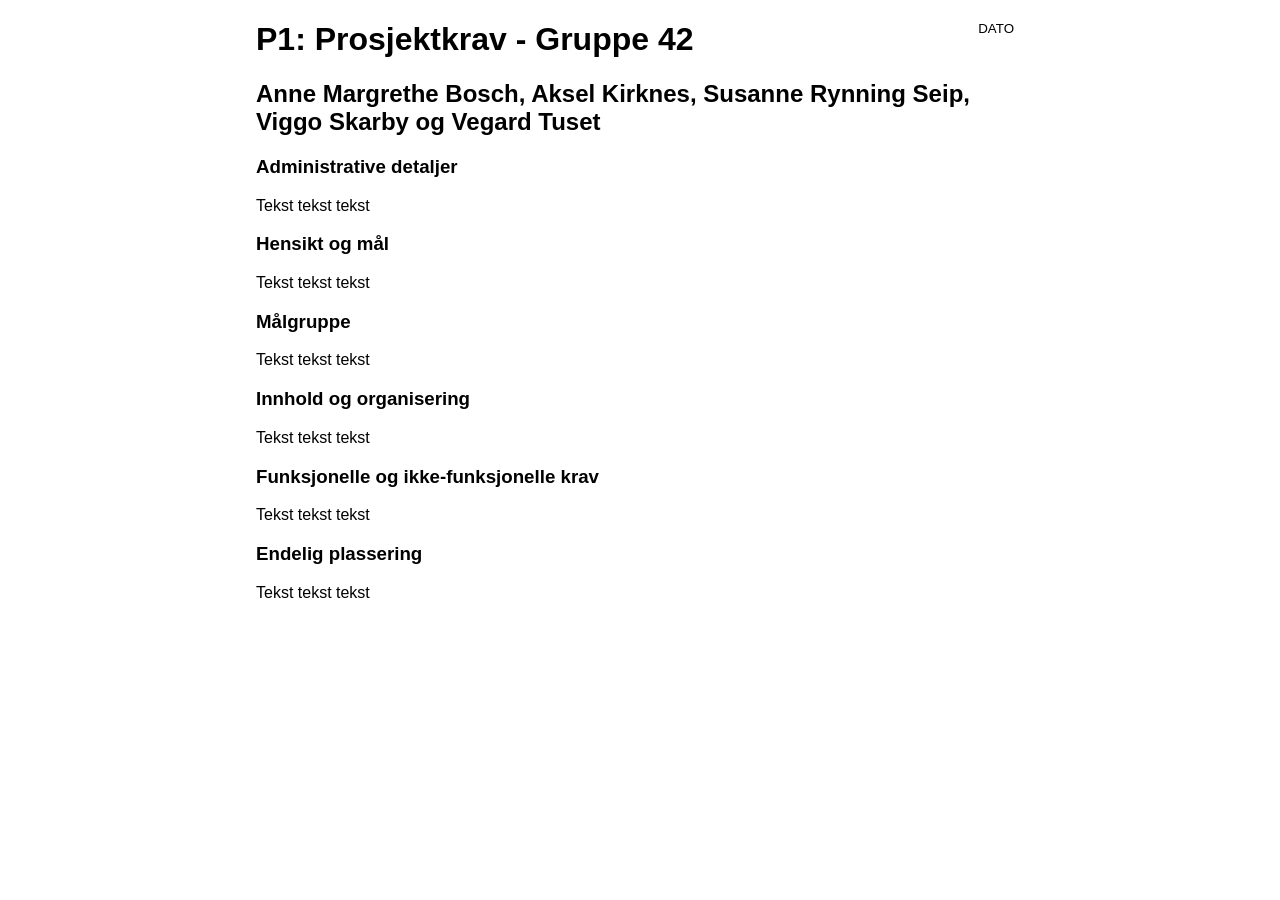
==== P1/P1_requirements_42.html @ 7f23d785 "Satt opp P1 html + css Lagd html med overskrifter fra oppgaveteksten og css med litt styling" ====
<!DOCTYPE html>
<html lang="en" dir="ltr">
  <head>
    <meta charset="utf-8">
    <title></title>
    <link rel="stylesheet" href="style.css">
  </head>
  <body>
    <header>
      <sub>DATO</sub>
      <h1>P1: Prosjektkrav - Gruppe 42</h1>
      <h2>Anne Margrethe Bosch, Aksel Kirknes, Susanne Rynning Seip, Viggo Skarby og Vegard Tuset</h2>
    </header>
    <main>
      <section>
        <h3>Administrative detaljer</h3>
        <p>Tekst tekst tekst</p>
      </section>
      <section>
        <h3>Hensikt og mål</h3>
        <p>Tekst tekst tekst</p>
      </section>
      <section>
        <h3>Målgruppe</h3>
        <p>Tekst tekst tekst</p>
      </section>
      <section>
        <h3>Innhold og organisering</h3>
        <p>Tekst tekst tekst</p>
      </section>
      <section>
        <h3>Funksjonelle og ikke-funksjonelle krav</h3>
        <p>Tekst tekst tekst</p>
      </section>
      <section>
        <h3>Endelig plassering</h3>
        <p>Tekst tekst tekst</p>
      </section>
    </main>
  </body>
</html>
---- P1/style.css ----
body {
  width: 60%;
  margin: auto;
  font-family: "Trebuchet MS", Arial;
}

header {
  position: relative;
}

sub {
  position: absolute;
  right: 10px;
}

h2 {
  
}
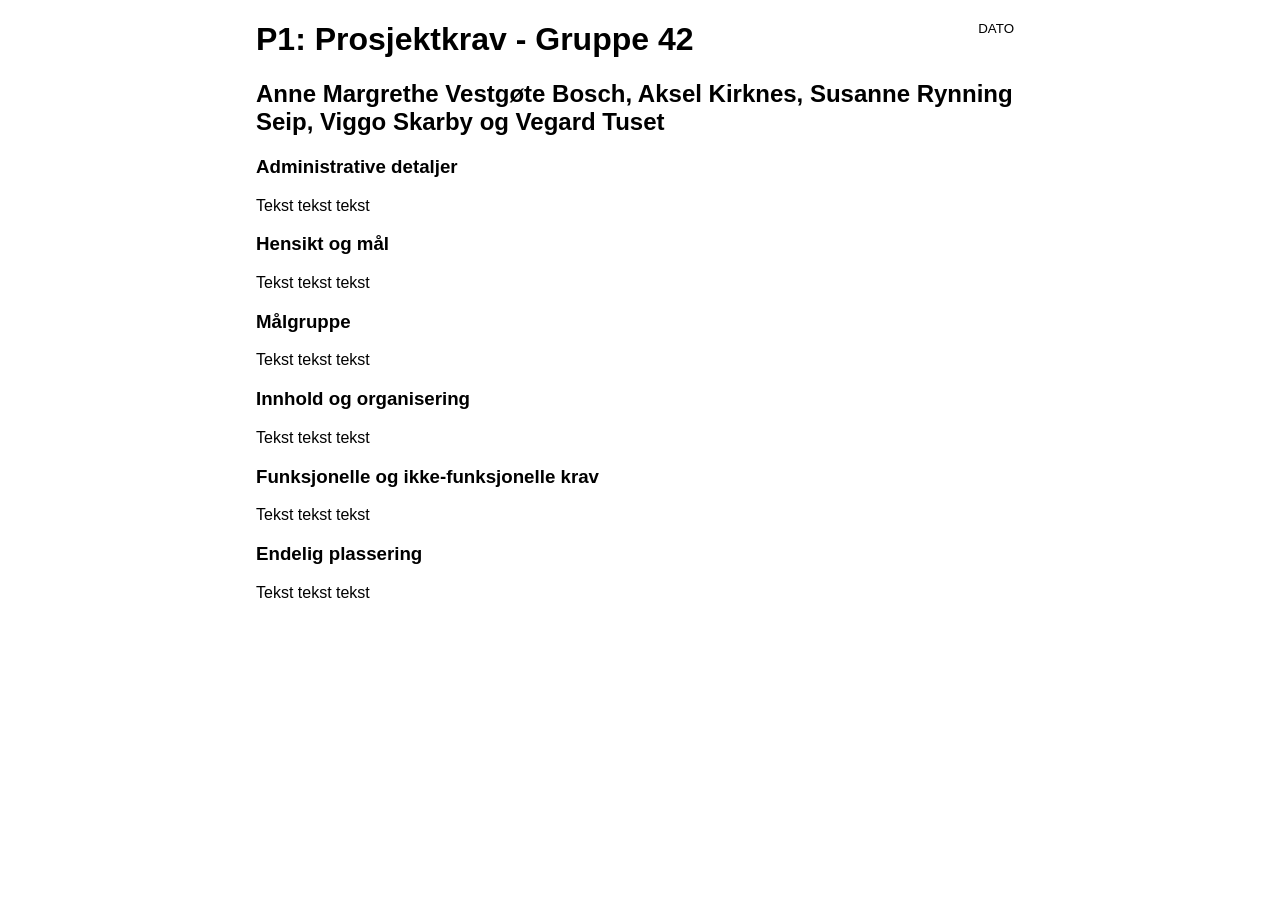
==== commit ea9957ee: "Name update :)" ====
--- a/P1/P1_requirements_42.html
+++ b/P1/P1_requirements_42.html
@@ -9,7 +9,7 @@
     <header>
       <sub>DATO</sub>
       <h1>P1: Prosjektkrav - Gruppe 42</h1>
-      <h2>Anne Margrethe Bosch, Aksel Kirknes, Susanne Rynning Seip, Viggo Skarby og Vegard Tuset</h2>
+      <h2>Anne Margrethe Vestgøte Bosch, Aksel Kirknes, Susanne Rynning Seip, Viggo Skarby og Vegard Tuset</h2>
     </header>
     <main>
       <section>
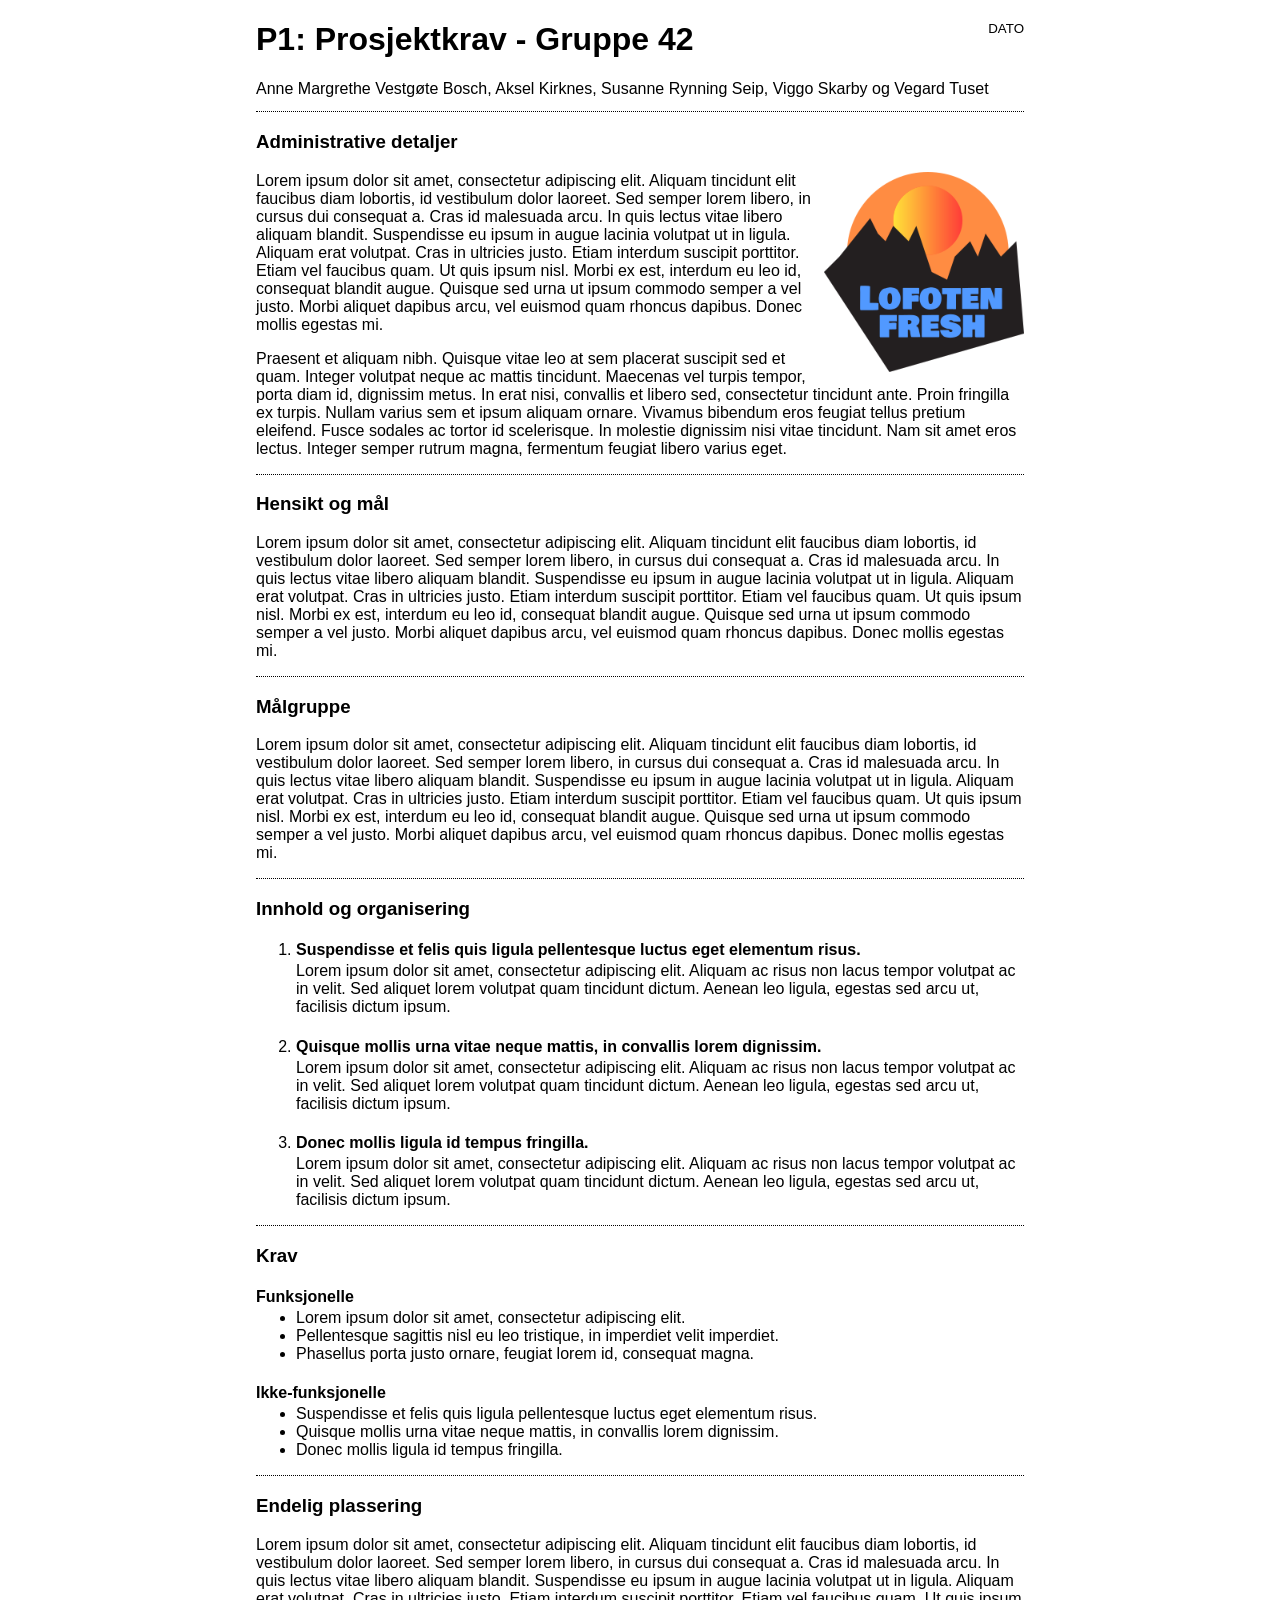
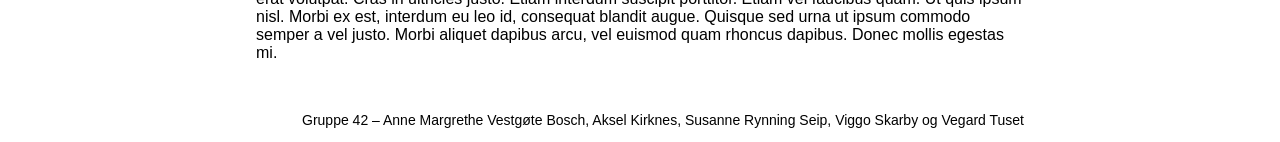
==== commit 3d93a67d: "Formatering av P1 Gjort litt fancy(ere) og lagt til lister og logo" ====
--- a/P1/P1_requirements_42.html
+++ b/P1/P1_requirements_42.html
@@ -14,28 +14,58 @@
     <main>
       <section>
         <h3>Administrative detaljer</h3>
-        <p>Tekst tekst tekst</p>
+        <img src="logo.png" alt="Logo for Lofotoen Fresh" id="logo">
+        <p>Lorem ipsum dolor sit amet, consectetur adipiscing elit. Aliquam tincidunt elit faucibus diam lobortis, id vestibulum dolor laoreet. Sed semper lorem libero, in cursus dui consequat a. Cras id malesuada arcu. In quis lectus vitae libero aliquam blandit. Suspendisse eu ipsum in augue lacinia volutpat ut in ligula. Aliquam erat volutpat. Cras in ultricies justo. Etiam interdum suscipit porttitor. Etiam vel faucibus quam. Ut quis ipsum nisl. Morbi ex est, interdum eu leo id, consequat blandit augue. Quisque sed urna ut ipsum commodo semper a vel justo. Morbi aliquet dapibus arcu, vel euismod quam rhoncus dapibus. Donec mollis egestas mi.</p>
+
+        <p>Praesent et aliquam nibh. Quisque vitae leo at sem placerat suscipit sed et quam. Integer volutpat neque ac mattis tincidunt. Maecenas vel turpis tempor, porta diam id, dignissim metus. In erat nisi, convallis et libero sed, consectetur tincidunt ante. Proin fringilla ex turpis. Nullam varius sem et ipsum aliquam ornare. Vivamus bibendum eros feugiat tellus pretium eleifend. Fusce sodales ac tortor id scelerisque. In molestie dignissim nisi vitae tincidunt. Nam sit amet eros lectus. Integer semper rutrum magna, fermentum feugiat libero varius eget.</p>
       </section>
       <section>
         <h3>Hensikt og mål</h3>
-        <p>Tekst tekst tekst</p>
+        <p>Lorem ipsum dolor sit amet, consectetur adipiscing elit. Aliquam tincidunt elit faucibus diam lobortis, id vestibulum dolor laoreet. Sed semper lorem libero, in cursus dui consequat a. Cras id malesuada arcu. In quis lectus vitae libero aliquam blandit. Suspendisse eu ipsum in augue lacinia volutpat ut in ligula. Aliquam erat volutpat. Cras in ultricies justo. Etiam interdum suscipit porttitor. Etiam vel faucibus quam. Ut quis ipsum nisl. Morbi ex est, interdum eu leo id, consequat blandit augue. Quisque sed urna ut ipsum commodo semper a vel justo. Morbi aliquet dapibus arcu, vel euismod quam rhoncus dapibus. Donec mollis egestas mi.</p>
       </section>
       <section>
         <h3>Målgruppe</h3>
-        <p>Tekst tekst tekst</p>
+        <p>Lorem ipsum dolor sit amet, consectetur adipiscing elit. Aliquam tincidunt elit faucibus diam lobortis, id vestibulum dolor laoreet. Sed semper lorem libero, in cursus dui consequat a. Cras id malesuada arcu. In quis lectus vitae libero aliquam blandit. Suspendisse eu ipsum in augue lacinia volutpat ut in ligula. Aliquam erat volutpat. Cras in ultricies justo. Etiam interdum suscipit porttitor. Etiam vel faucibus quam. Ut quis ipsum nisl. Morbi ex est, interdum eu leo id, consequat blandit augue. Quisque sed urna ut ipsum commodo semper a vel justo. Morbi aliquet dapibus arcu, vel euismod quam rhoncus dapibus. Donec mollis egestas mi.</p>
       </section>
       <section>
         <h3>Innhold og organisering</h3>
-        <p>Tekst tekst tekst</p>
+        <ol>
+          <li>
+            <h4>Suspendisse et felis quis ligula pellentesque luctus eget elementum risus.</h4>
+            <p>Lorem ipsum dolor sit amet, consectetur adipiscing elit. Aliquam ac risus non lacus tempor volutpat ac in velit. Sed aliquet lorem volutpat quam tincidunt dictum. Aenean leo ligula, egestas sed arcu ut, facilisis dictum ipsum.</p>
+          </li>
+          <li>
+            <h4>Quisque mollis urna vitae neque mattis, in convallis lorem dignissim.</h4>
+            <p>Lorem ipsum dolor sit amet, consectetur adipiscing elit. Aliquam ac risus non lacus tempor volutpat ac in velit. Sed aliquet lorem volutpat quam tincidunt dictum. Aenean leo ligula, egestas sed arcu ut, facilisis dictum ipsum.</p>
+          </li>
+          <li>
+            <h4>Donec mollis ligula id tempus fringilla.</h4>
+            <p>Lorem ipsum dolor sit amet, consectetur adipiscing elit. Aliquam ac risus non lacus tempor volutpat ac in velit. Sed aliquet lorem volutpat quam tincidunt dictum. Aenean leo ligula, egestas sed arcu ut, facilisis dictum ipsum.</p>
+          </li>
+        </ol>
       </section>
       <section>
-        <h3>Funksjonelle og ikke-funksjonelle krav</h3>
-        <p>Tekst tekst tekst</p>
+        <h3>Krav</h3>
+        <h4>Funksjonelle</h4>
+        <ul>
+          <li>Lorem ipsum dolor sit amet, consectetur adipiscing elit.</li>
+          <li>Pellentesque sagittis nisl eu leo tristique, in imperdiet velit imperdiet.</li>
+          <li>Phasellus porta justo ornare, feugiat lorem id, consequat magna.</li>
+        </ul>
+        <h4>Ikke-funksjonelle</h4>
+        <ul>
+          <li>Suspendisse et felis quis ligula pellentesque luctus eget elementum risus.</li>
+          <li>Quisque mollis urna vitae neque mattis, in convallis lorem dignissim.</li>
+          <li>Donec mollis ligula id tempus fringilla.</li>
+        </ul>
       </section>
       <section>
         <h3>Endelig plassering</h3>
-        <p>Tekst tekst tekst</p>
+        <p>Lorem ipsum dolor sit amet, consectetur adipiscing elit. Aliquam tincidunt elit faucibus diam lobortis, id vestibulum dolor laoreet. Sed semper lorem libero, in cursus dui consequat a. Cras id malesuada arcu. In quis lectus vitae libero aliquam blandit. Suspendisse eu ipsum in augue lacinia volutpat ut in ligula. Aliquam erat volutpat. Cras in ultricies justo. Etiam interdum suscipit porttitor. Etiam vel faucibus quam. Ut quis ipsum nisl. Morbi ex est, interdum eu leo id, consequat blandit augue. Quisque sed urna ut ipsum commodo semper a vel justo. Morbi aliquet dapibus arcu, vel euismod quam rhoncus dapibus. Donec mollis egestas mi.</p>
       </section>
     </main>
+    <footer>
+      <p>Gruppe 42 – Anne Margrethe Vestgøte Bosch, Aksel Kirknes, Susanne Rynning Seip, Viggo Skarby og Vegard Tuset</p>
+    </footer>
   </body>
 </html>
--- a/P1/style.css
+++ b/P1/style.css
@@ -2,7 +2,20 @@
 body {
   width: 60%;
   margin: auto;
-  font-family: "Trebuchet MS", Arial;
+  font-family: "Trebuchet MS", Arial, sans-serif;
+}
+
+h2 {
+  font-size: 16px;
+  font-weight: normal;
+}
+
+h4 {
+  margin-bottom: 3px;
+}
+
+h4 + p, h4 + ul {
+  margin-top: 0px;
 }
 
 header {
@@ -11,9 +24,22 @@
 
 sub {
   position: absolute;
-  right: 10px;
+  right: 0px;
 }
 
-h2 {
-  
+section {
+  border-top-style: dotted;
+  border-top-width: thin;
 }
+
+#logo {
+  width: 200px;
+  float: right;
+
+}
+
+footer {
+  text-align: right;
+  font-size: 14px;
+  margin-top: 50px;
+}
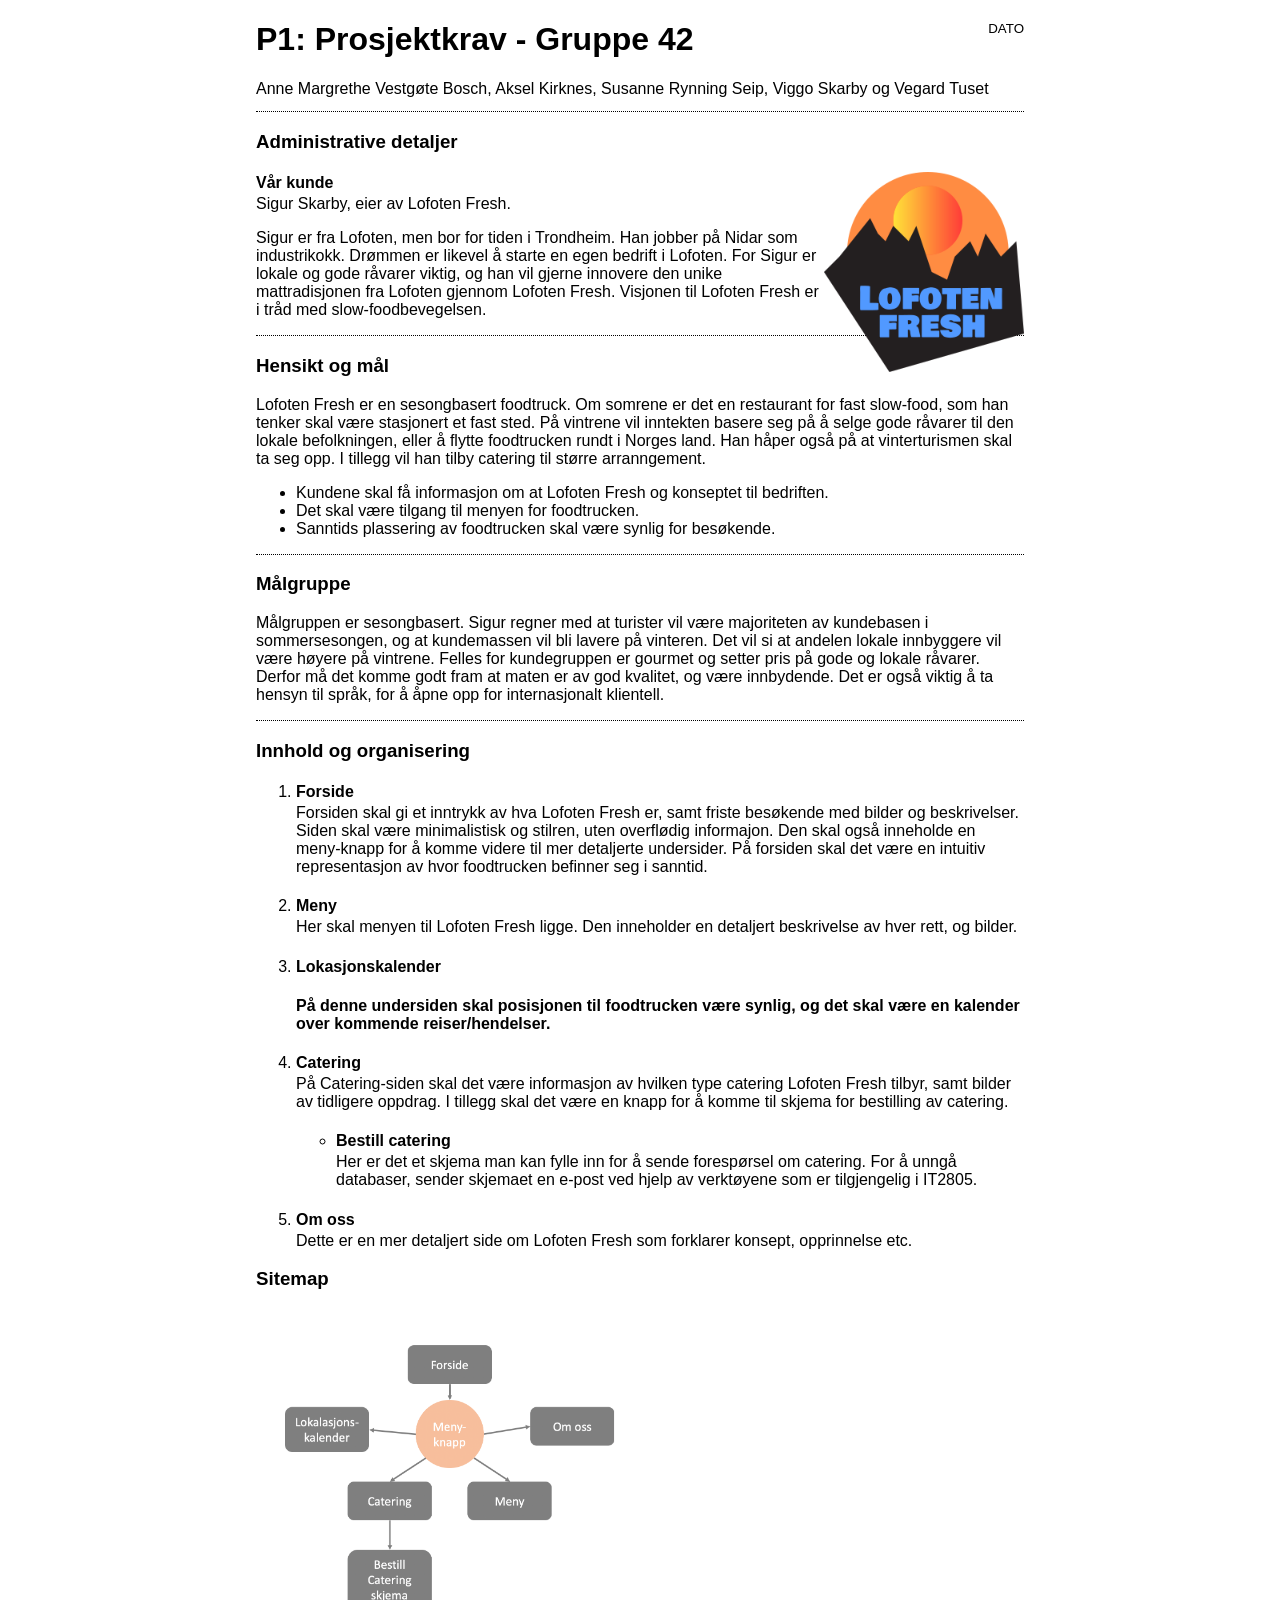
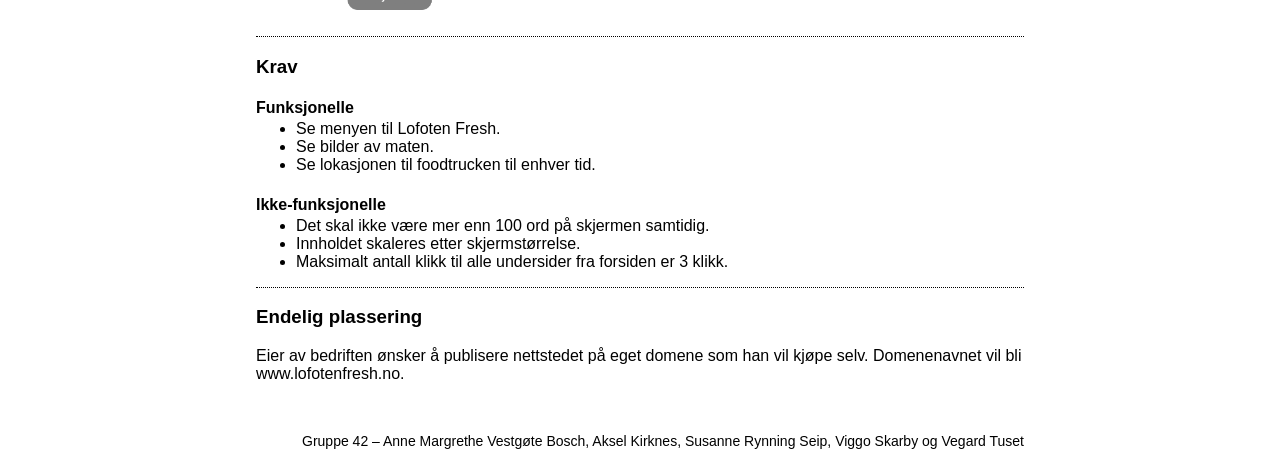
==== commit 85bba1c9: "Add info for P1" ====
--- a/P1/P1_requirements_42.html
+++ b/P1/P1_requirements_42.html
@@ -15,53 +15,74 @@
       <section>
         <h3>Administrative detaljer</h3>
         <img src="logo.png" alt="Logo for Lofotoen Fresh" id="logo">
-        <p>Lorem ipsum dolor sit amet, consectetur adipiscing elit. Aliquam tincidunt elit faucibus diam lobortis, id vestibulum dolor laoreet. Sed semper lorem libero, in cursus dui consequat a. Cras id malesuada arcu. In quis lectus vitae libero aliquam blandit. Suspendisse eu ipsum in augue lacinia volutpat ut in ligula. Aliquam erat volutpat. Cras in ultricies justo. Etiam interdum suscipit porttitor. Etiam vel faucibus quam. Ut quis ipsum nisl. Morbi ex est, interdum eu leo id, consequat blandit augue. Quisque sed urna ut ipsum commodo semper a vel justo. Morbi aliquet dapibus arcu, vel euismod quam rhoncus dapibus. Donec mollis egestas mi.</p>
-
-        <p>Praesent et aliquam nibh. Quisque vitae leo at sem placerat suscipit sed et quam. Integer volutpat neque ac mattis tincidunt. Maecenas vel turpis tempor, porta diam id, dignissim metus. In erat nisi, convallis et libero sed, consectetur tincidunt ante. Proin fringilla ex turpis. Nullam varius sem et ipsum aliquam ornare. Vivamus bibendum eros feugiat tellus pretium eleifend. Fusce sodales ac tortor id scelerisque. In molestie dignissim nisi vitae tincidunt. Nam sit amet eros lectus. Integer semper rutrum magna, fermentum feugiat libero varius eget.</p>
+        <h4>Vår kunde</h4>
+        <p>Sigur Skarby, eier av Lofoten Fresh.</p>
+        <p>Sigur er fra Lofoten, men bor for tiden i Trondheim. Han jobber på Nidar som industrikokk. Drømmen er likevel å starte en egen bedrift i Lofoten. For Sigur er lokale og gode råvarer viktig, og han vil gjerne innovere den unike mattradisjonen fra Lofoten gjennom Lofoten Fresh. Visjonen til Lofoten Fresh er i tråd med slow-foodbevegelsen.</p>
       </section>
       <section>
         <h3>Hensikt og mål</h3>
-        <p>Lorem ipsum dolor sit amet, consectetur adipiscing elit. Aliquam tincidunt elit faucibus diam lobortis, id vestibulum dolor laoreet. Sed semper lorem libero, in cursus dui consequat a. Cras id malesuada arcu. In quis lectus vitae libero aliquam blandit. Suspendisse eu ipsum in augue lacinia volutpat ut in ligula. Aliquam erat volutpat. Cras in ultricies justo. Etiam interdum suscipit porttitor. Etiam vel faucibus quam. Ut quis ipsum nisl. Morbi ex est, interdum eu leo id, consequat blandit augue. Quisque sed urna ut ipsum commodo semper a vel justo. Morbi aliquet dapibus arcu, vel euismod quam rhoncus dapibus. Donec mollis egestas mi.</p>
+        <p>Lofoten Fresh er en sesongbasert foodtruck. Om somrene er det en restaurant for fast slow-food, som han tenker skal være stasjonert et fast sted. På vintrene vil inntekten basere seg på å selge gode råvarer til den lokale befolkningen, eller å flytte foodtrucken rundt i Norges land. Han håper også på at vinterturismen skal ta seg opp. I tillegg vil han tilby catering til større arranngement.</p>
+        <ul>
+          <li>Kundene skal få informasjon om at Lofoten Fresh og konseptet til bedriften.</li>
+          <li>Det skal være tilgang til menyen for foodtrucken.</li>
+          <li>Sanntids plassering av foodtrucken skal være synlig for besøkende.</li>
+        </ul>
       </section>
       <section>
         <h3>Målgruppe</h3>
-        <p>Lorem ipsum dolor sit amet, consectetur adipiscing elit. Aliquam tincidunt elit faucibus diam lobortis, id vestibulum dolor laoreet. Sed semper lorem libero, in cursus dui consequat a. Cras id malesuada arcu. In quis lectus vitae libero aliquam blandit. Suspendisse eu ipsum in augue lacinia volutpat ut in ligula. Aliquam erat volutpat. Cras in ultricies justo. Etiam interdum suscipit porttitor. Etiam vel faucibus quam. Ut quis ipsum nisl. Morbi ex est, interdum eu leo id, consequat blandit augue. Quisque sed urna ut ipsum commodo semper a vel justo. Morbi aliquet dapibus arcu, vel euismod quam rhoncus dapibus. Donec mollis egestas mi.</p>
+        <p>Målgruppen er sesongbasert. Sigur regner med at turister vil være majoriteten av kundebasen i sommersesongen, og at kundemassen vil bli lavere på vinteren. Det vil si at andelen lokale innbyggere vil være høyere på vintrene. Felles for kundegruppen er gourmet og setter pris på gode og lokale råvarer. Derfor må det komme godt fram at maten er av god kvalitet, og være innbydende. Det er også viktig å ta hensyn til språk, for å åpne opp for internasjonalt klientell.</p>
       </section>
       <section>
         <h3>Innhold og organisering</h3>
         <ol>
           <li>
-            <h4>Suspendisse et felis quis ligula pellentesque luctus eget elementum risus.</h4>
-            <p>Lorem ipsum dolor sit amet, consectetur adipiscing elit. Aliquam ac risus non lacus tempor volutpat ac in velit. Sed aliquet lorem volutpat quam tincidunt dictum. Aenean leo ligula, egestas sed arcu ut, facilisis dictum ipsum.</p>
+            <h4>Forside</h4>
+            <p>Forsiden skal gi et inntrykk av hva Lofoten Fresh er, samt friste besøkende med bilder og beskrivelser. Siden skal være minimalistisk og stilren, uten overflødig informajon. Den skal også inneholde en meny-knapp for å komme videre til mer detaljerte undersider. På forsiden skal det være en intuitiv representasjon av hvor foodtrucken befinner seg i sanntid.</p>
           </li>
           <li>
-            <h4>Quisque mollis urna vitae neque mattis, in convallis lorem dignissim.</h4>
-            <p>Lorem ipsum dolor sit amet, consectetur adipiscing elit. Aliquam ac risus non lacus tempor volutpat ac in velit. Sed aliquet lorem volutpat quam tincidunt dictum. Aenean leo ligula, egestas sed arcu ut, facilisis dictum ipsum.</p>
+            <h4>Meny</h4>
+            <p>Her skal menyen til Lofoten Fresh ligge. Den inneholder en detaljert beskrivelse av hver rett, og bilder. </p>
           </li>
           <li>
-            <h4>Donec mollis ligula id tempus fringilla.</h4>
-            <p>Lorem ipsum dolor sit amet, consectetur adipiscing elit. Aliquam ac risus non lacus tempor volutpat ac in velit. Sed aliquet lorem volutpat quam tincidunt dictum. Aenean leo ligula, egestas sed arcu ut, facilisis dictum ipsum.</p>
+            <h4>Lokasjonskalender<h4>
+            <p>På denne undersiden skal posisjonen til foodtrucken være synlig, og det skal være en kalender over kommende reiser/hendelser.</p>
+          </li>
+          <li>
+            <h4>Catering</h4>
+            <p>På Catering-siden skal det være informasjon av hvilken type catering Lofoten Fresh tilbyr, samt bilder av tidligere oppdrag. I tillegg skal det være en knapp for å komme til skjema for bestilling av catering.</p>
+            <ul>
+              <li>
+                <h4>Bestill catering</h4>
+                <p>Her er det et skjema man kan fylle inn for å sende forespørsel om catering. For å unngå databaser, sender skjemaet en e-post ved hjelp av verktøyene som er tilgjengelig i IT2805.</p>
+              </li>
+            </ul>
+          </li>
+          <li>
+            <h4>Om oss</h4>
+            <p>Dette er en mer detaljert side om Lofoten Fresh som forklarer konsept, opprinnelse etc.</p>
           </li>
         </ol>
+        <h3>Sitemap</h3>
+        <img src="Sitemap.png" alt="Struktur over nettstedet." width=50% heigth=auto>
       </section>
       <section>
         <h3>Krav</h3>
         <h4>Funksjonelle</h4>
         <ul>
-          <li>Lorem ipsum dolor sit amet, consectetur adipiscing elit.</li>
-          <li>Pellentesque sagittis nisl eu leo tristique, in imperdiet velit imperdiet.</li>
-          <li>Phasellus porta justo ornare, feugiat lorem id, consequat magna.</li>
+          <li>Se menyen til Lofoten Fresh.</li>
+          <li>Se bilder av maten.</li>
+          <li>Se lokasjonen til foodtrucken til enhver tid.</li>
         </ul>
         <h4>Ikke-funksjonelle</h4>
         <ul>
-          <li>Suspendisse et felis quis ligula pellentesque luctus eget elementum risus.</li>
-          <li>Quisque mollis urna vitae neque mattis, in convallis lorem dignissim.</li>
-          <li>Donec mollis ligula id tempus fringilla.</li>
+          <li>Det skal ikke være mer enn 100 ord på skjermen samtidig.</li>
+          <li>Innholdet skaleres etter skjermstørrelse.</li>
+          <li>Maksimalt antall klikk til alle undersider fra forsiden er 3 klikk.</li>
         </ul>
       </section>
       <section>
         <h3>Endelig plassering</h3>
-        <p>Lorem ipsum dolor sit amet, consectetur adipiscing elit. Aliquam tincidunt elit faucibus diam lobortis, id vestibulum dolor laoreet. Sed semper lorem libero, in cursus dui consequat a. Cras id malesuada arcu. In quis lectus vitae libero aliquam blandit. Suspendisse eu ipsum in augue lacinia volutpat ut in ligula. Aliquam erat volutpat. Cras in ultricies justo. Etiam interdum suscipit porttitor. Etiam vel faucibus quam. Ut quis ipsum nisl. Morbi ex est, interdum eu leo id, consequat blandit augue. Quisque sed urna ut ipsum commodo semper a vel justo. Morbi aliquet dapibus arcu, vel euismod quam rhoncus dapibus. Donec mollis egestas mi.</p>
+        <p>Eier av bedriften ønsker å publisere nettstedet på eget domene som han vil kjøpe selv. Domenenavnet vil bli www.lofotenfresh.no.</p>
       </section>
     </main>
     <footer>
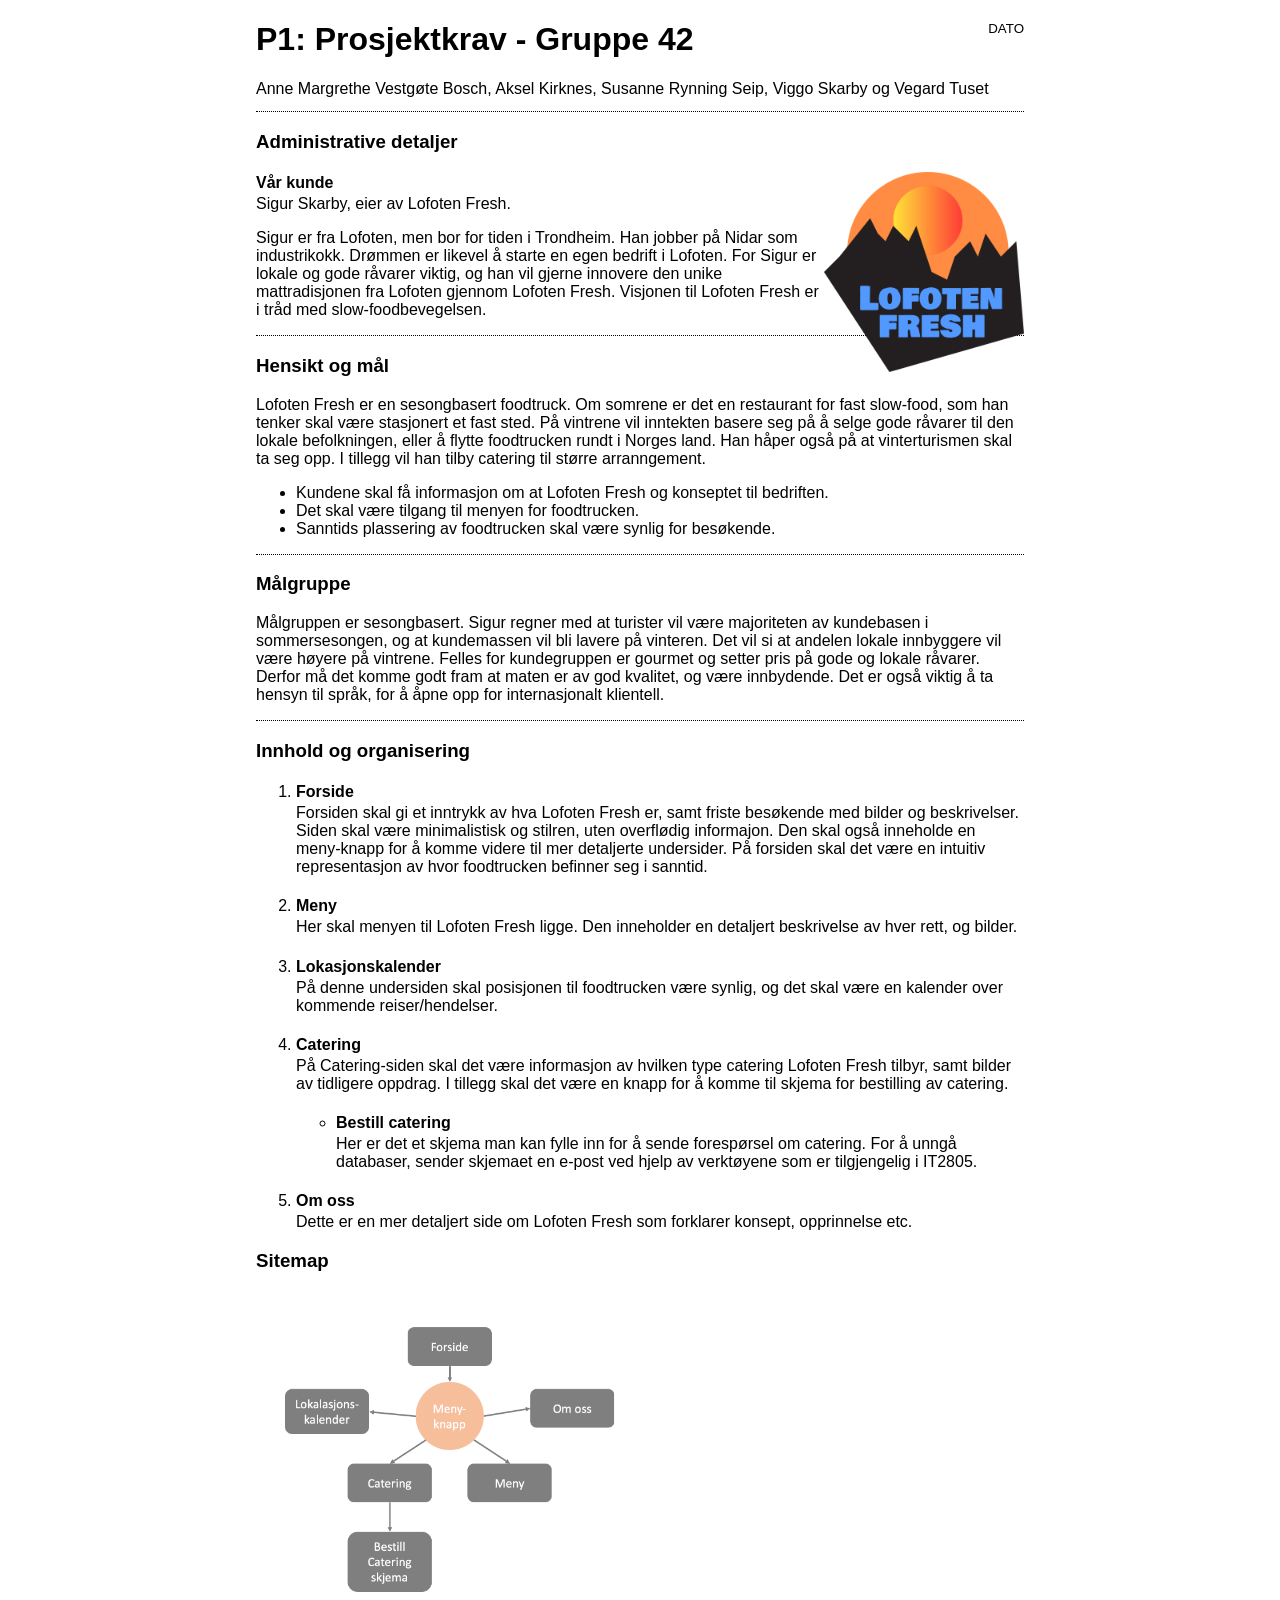
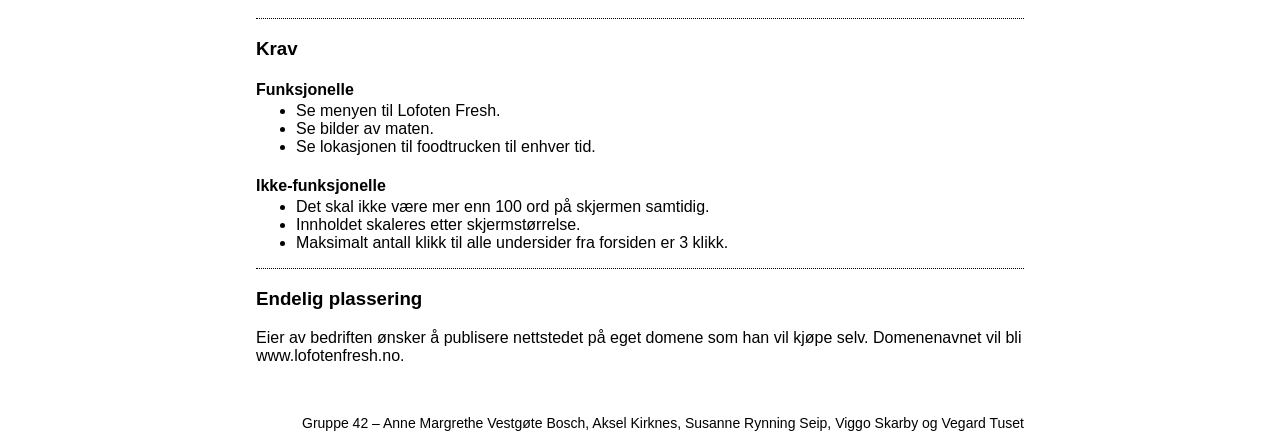
==== commit 9f23b1cf: "Bug fix in code P1" ====
--- a/P1/P1_requirements_42.html
+++ b/P1/P1_requirements_42.html
@@ -1,92 +1,95 @@
 <!DOCTYPE html>
-<html lang="en" dir="ltr">
-  <head>
+<html lang="nb" dir="ltr">
+
+<head>
     <meta charset="utf-8">
-    <title></title>
+    <title>P1 - LofotenFresh</title>
     <link rel="stylesheet" href="style.css">
-  </head>
-  <body>
+</head>
+
+<body>
     <header>
-      <sub>DATO</sub>
-      <h1>P1: Prosjektkrav - Gruppe 42</h1>
-      <h2>Anne Margrethe Vestgøte Bosch, Aksel Kirknes, Susanne Rynning Seip, Viggo Skarby og Vegard Tuset</h2>
+        <sub>DATO</sub>
+        <h1>P1: Prosjektkrav - Gruppe 42</h1>
+        <h2>Anne Margrethe Vestgøte Bosch, Aksel Kirknes, Susanne Rynning Seip, Viggo Skarby og Vegard Tuset</h2>
     </header>
     <main>
-      <section>
-        <h3>Administrative detaljer</h3>
-        <img src="logo.png" alt="Logo for Lofotoen Fresh" id="logo">
-        <h4>Vår kunde</h4>
-        <p>Sigur Skarby, eier av Lofoten Fresh.</p>
-        <p>Sigur er fra Lofoten, men bor for tiden i Trondheim. Han jobber på Nidar som industrikokk. Drømmen er likevel å starte en egen bedrift i Lofoten. For Sigur er lokale og gode råvarer viktig, og han vil gjerne innovere den unike mattradisjonen fra Lofoten gjennom Lofoten Fresh. Visjonen til Lofoten Fresh er i tråd med slow-foodbevegelsen.</p>
-      </section>
-      <section>
-        <h3>Hensikt og mål</h3>
-        <p>Lofoten Fresh er en sesongbasert foodtruck. Om somrene er det en restaurant for fast slow-food, som han tenker skal være stasjonert et fast sted. På vintrene vil inntekten basere seg på å selge gode råvarer til den lokale befolkningen, eller å flytte foodtrucken rundt i Norges land. Han håper også på at vinterturismen skal ta seg opp. I tillegg vil han tilby catering til større arranngement.</p>
-        <ul>
-          <li>Kundene skal få informasjon om at Lofoten Fresh og konseptet til bedriften.</li>
-          <li>Det skal være tilgang til menyen for foodtrucken.</li>
-          <li>Sanntids plassering av foodtrucken skal være synlig for besøkende.</li>
-        </ul>
-      </section>
-      <section>
-        <h3>Målgruppe</h3>
-        <p>Målgruppen er sesongbasert. Sigur regner med at turister vil være majoriteten av kundebasen i sommersesongen, og at kundemassen vil bli lavere på vinteren. Det vil si at andelen lokale innbyggere vil være høyere på vintrene. Felles for kundegruppen er gourmet og setter pris på gode og lokale råvarer. Derfor må det komme godt fram at maten er av god kvalitet, og være innbydende. Det er også viktig å ta hensyn til språk, for å åpne opp for internasjonalt klientell.</p>
-      </section>
-      <section>
-        <h3>Innhold og organisering</h3>
-        <ol>
-          <li>
-            <h4>Forside</h4>
-            <p>Forsiden skal gi et inntrykk av hva Lofoten Fresh er, samt friste besøkende med bilder og beskrivelser. Siden skal være minimalistisk og stilren, uten overflødig informajon. Den skal også inneholde en meny-knapp for å komme videre til mer detaljerte undersider. På forsiden skal det være en intuitiv representasjon av hvor foodtrucken befinner seg i sanntid.</p>
-          </li>
-          <li>
-            <h4>Meny</h4>
-            <p>Her skal menyen til Lofoten Fresh ligge. Den inneholder en detaljert beskrivelse av hver rett, og bilder. </p>
-          </li>
-          <li>
-            <h4>Lokasjonskalender<h4>
-            <p>På denne undersiden skal posisjonen til foodtrucken være synlig, og det skal være en kalender over kommende reiser/hendelser.</p>
-          </li>
-          <li>
-            <h4>Catering</h4>
-            <p>På Catering-siden skal det være informasjon av hvilken type catering Lofoten Fresh tilbyr, samt bilder av tidligere oppdrag. I tillegg skal det være en knapp for å komme til skjema for bestilling av catering.</p>
+        <section>
+            <h3>Administrative detaljer</h3>
+            <img src="logo.png" alt="Logo for Lofotoen Fresh" id="logo">
+            <h4>Vår kunde</h4>
+            <p>Sigur Skarby, eier av Lofoten Fresh.</p>
+            <p>Sigur er fra Lofoten, men bor for tiden i Trondheim. Han jobber på Nidar som industrikokk. Drømmen er likevel å starte en egen bedrift i Lofoten. For Sigur er lokale og gode råvarer viktig, og han vil gjerne innovere den unike mattradisjonen fra Lofoten gjennom Lofoten Fresh. Visjonen til Lofoten Fresh er i tråd med slow-foodbevegelsen.</p>
+        </section>
+        <section>
+            <h3>Hensikt og mål</h3>
+            <p>Lofoten Fresh er en sesongbasert foodtruck. Om somrene er det en restaurant for fast slow-food, som han tenker skal være stasjonert et fast sted. På vintrene vil inntekten basere seg på å selge gode råvarer til den lokale befolkningen, eller å flytte foodtrucken rundt i Norges land. Han håper også på at vinterturismen skal ta seg opp. I tillegg vil han tilby catering til større arranngement.</p>
             <ul>
-              <li>
-                <h4>Bestill catering</h4>
-                <p>Her er det et skjema man kan fylle inn for å sende forespørsel om catering. For å unngå databaser, sender skjemaet en e-post ved hjelp av verktøyene som er tilgjengelig i IT2805.</p>
-              </li>
+                <li>Kundene skal få informasjon om at Lofoten Fresh og konseptet til bedriften.</li>
+                <li>Det skal være tilgang til menyen for foodtrucken.</li>
+                <li>Sanntids plassering av foodtrucken skal være synlig for besøkende.</li>
             </ul>
-          </li>
-          <li>
-            <h4>Om oss</h4>
-            <p>Dette er en mer detaljert side om Lofoten Fresh som forklarer konsept, opprinnelse etc.</p>
-          </li>
-        </ol>
-        <h3>Sitemap</h3>
-        <img src="Sitemap.png" alt="Struktur over nettstedet." width=50% heigth=auto>
-      </section>
-      <section>
-        <h3>Krav</h3>
-        <h4>Funksjonelle</h4>
-        <ul>
-          <li>Se menyen til Lofoten Fresh.</li>
-          <li>Se bilder av maten.</li>
-          <li>Se lokasjonen til foodtrucken til enhver tid.</li>
-        </ul>
-        <h4>Ikke-funksjonelle</h4>
-        <ul>
-          <li>Det skal ikke være mer enn 100 ord på skjermen samtidig.</li>
-          <li>Innholdet skaleres etter skjermstørrelse.</li>
-          <li>Maksimalt antall klikk til alle undersider fra forsiden er 3 klikk.</li>
-        </ul>
-      </section>
-      <section>
-        <h3>Endelig plassering</h3>
-        <p>Eier av bedriften ønsker å publisere nettstedet på eget domene som han vil kjøpe selv. Domenenavnet vil bli www.lofotenfresh.no.</p>
-      </section>
+        </section>
+        <section>
+            <h3>Målgruppe</h3>
+            <p>Målgruppen er sesongbasert. Sigur regner med at turister vil være majoriteten av kundebasen i sommersesongen, og at kundemassen vil bli lavere på vinteren. Det vil si at andelen lokale innbyggere vil være høyere på vintrene. Felles for kundegruppen er gourmet og setter pris på gode og lokale råvarer. Derfor må det komme godt fram at maten er av god kvalitet, og være innbydende. Det er også viktig å ta hensyn til språk, for å åpne opp for internasjonalt klientell.</p>
+        </section>
+        <section>
+            <h3>Innhold og organisering</h3>
+            <ol>
+                <li>
+                    <h4>Forside</h4>
+                    <p>Forsiden skal gi et inntrykk av hva Lofoten Fresh er, samt friste besøkende med bilder og beskrivelser. Siden skal være minimalistisk og stilren, uten overflødig informajon. Den skal også inneholde en meny-knapp for å komme videre til mer detaljerte undersider. På forsiden skal det være en intuitiv representasjon av hvor foodtrucken befinner seg i sanntid.</p>
+                </li>
+                <li>
+                    <h4>Meny</h4>
+                    <p>Her skal menyen til Lofoten Fresh ligge. Den inneholder en detaljert beskrivelse av hver rett, og bilder. </p>
+                </li>
+                <li>
+                    <h4>Lokasjonskalender</h4>
+                    <p>På denne undersiden skal posisjonen til foodtrucken være synlig, og det skal være en kalender over kommende reiser/hendelser.</p>
+                </li>
+                <li>
+                    <h4>Catering</h4>
+                    <p>På Catering-siden skal det være informasjon av hvilken type catering Lofoten Fresh tilbyr, samt bilder av tidligere oppdrag. I tillegg skal det være en knapp for å komme til skjema for bestilling av catering.</p>
+                    <ul>
+                        <li>
+                            <h4>Bestill catering</h4>
+                            <p>Her er det et skjema man kan fylle inn for å sende forespørsel om catering. For å unngå databaser, sender skjemaet en e-post ved hjelp av verktøyene som er tilgjengelig i IT2805.</p>
+                        </li>
+                    </ul>
+                </li>
+                <li>
+                    <h4>Om oss</h4>
+                    <p>Dette er en mer detaljert side om Lofoten Fresh som forklarer konsept, opprinnelse etc.</p>
+                </li>
+            </ol>
+            <h3>Sitemap</h3>
+            <img src="Sitemap.png" alt="Struktur over nettstedet." style="width:50%; height:auto;">
+        </section>
+        <section>
+            <h3>Krav</h3>
+            <h4>Funksjonelle</h4>
+            <ul>
+                <li>Se menyen til Lofoten Fresh.</li>
+                <li>Se bilder av maten.</li>
+                <li>Se lokasjonen til foodtrucken til enhver tid.</li>
+            </ul>
+            <h4>Ikke-funksjonelle</h4>
+            <ul>
+                <li>Det skal ikke være mer enn 100 ord på skjermen samtidig.</li>
+                <li>Innholdet skaleres etter skjermstørrelse.</li>
+                <li>Maksimalt antall klikk til alle undersider fra forsiden er 3 klikk.</li>
+            </ul>
+        </section>
+        <section>
+            <h3>Endelig plassering</h3>
+            <p>Eier av bedriften ønsker å publisere nettstedet på eget domene som han vil kjøpe selv. Domenenavnet vil bli www.lofotenfresh.no.</p>
+        </section>
     </main>
     <footer>
-      <p>Gruppe 42 – Anne Margrethe Vestgøte Bosch, Aksel Kirknes, Susanne Rynning Seip, Viggo Skarby og Vegard Tuset</p>
+        <p>Gruppe 42 – Anne Margrethe Vestgøte Bosch, Aksel Kirknes, Susanne Rynning Seip, Viggo Skarby og Vegard Tuset</p>
     </footer>
-  </body>
+</body>
+
 </html>
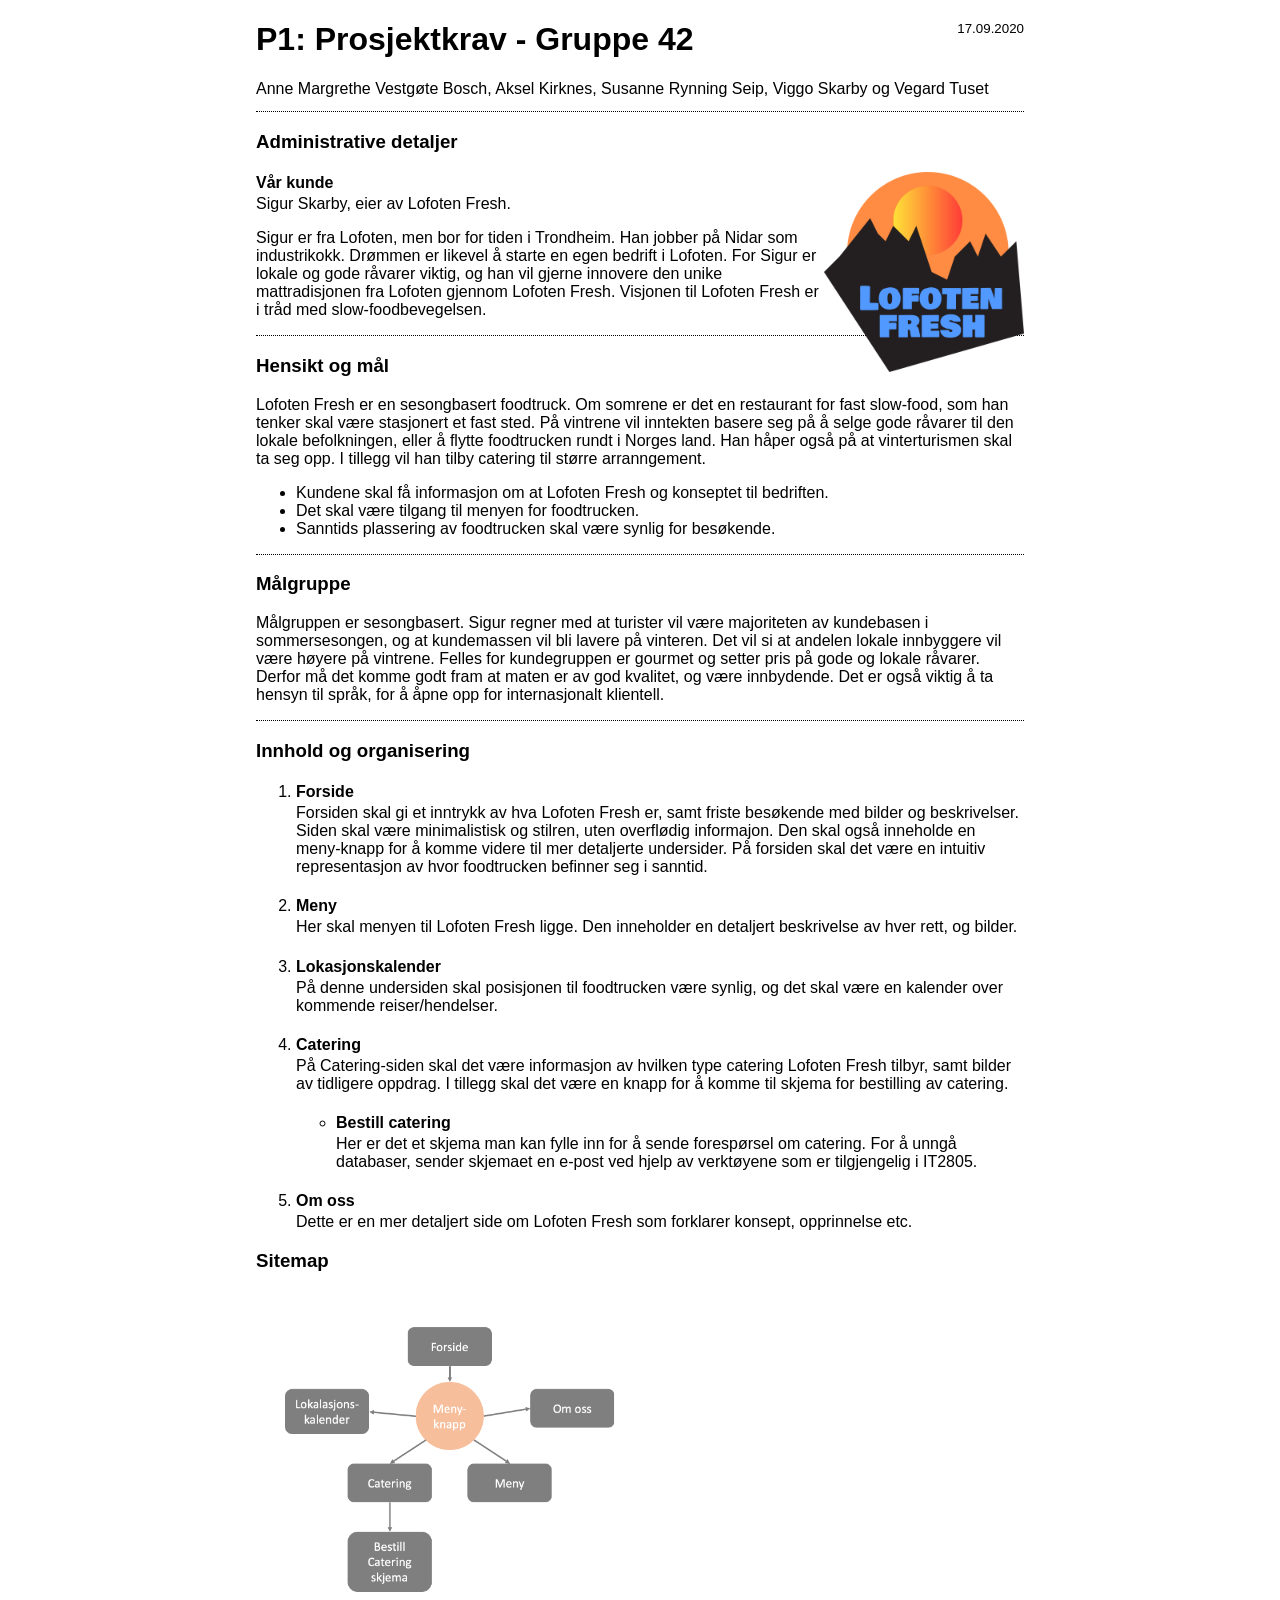
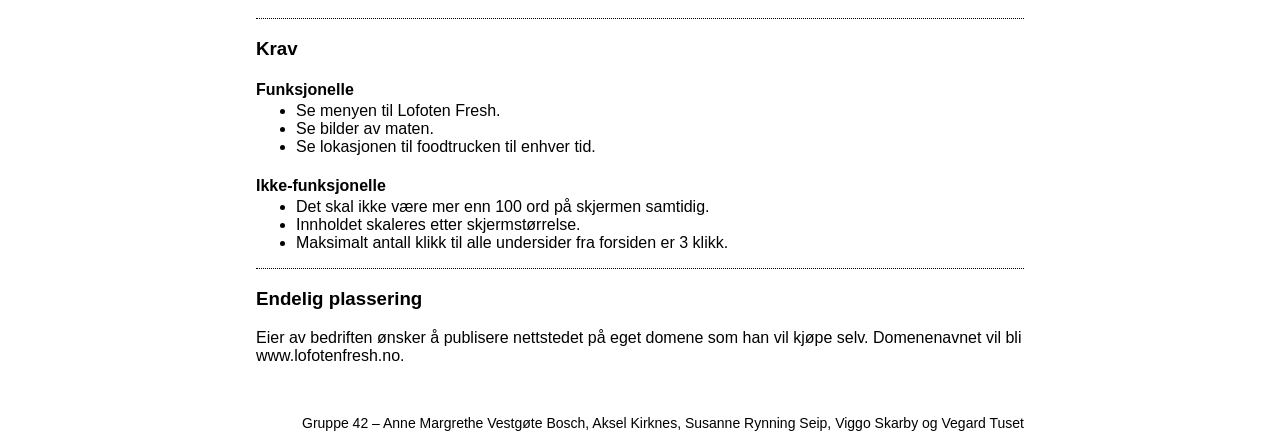
==== commit b647d0af: "Lagt til dato" ====
--- a/P1/P1_requirements_42.html
+++ b/P1/P1_requirements_42.html
@@ -9,7 +9,7 @@
 
 <body>
     <header>
-        <sub>DATO</sub>
+        <sub>17.09.2020</sub>
         <h1>P1: Prosjektkrav - Gruppe 42</h1>
         <h2>Anne Margrethe Vestgøte Bosch, Aksel Kirknes, Susanne Rynning Seip, Viggo Skarby og Vegard Tuset</h2>
     </header>
